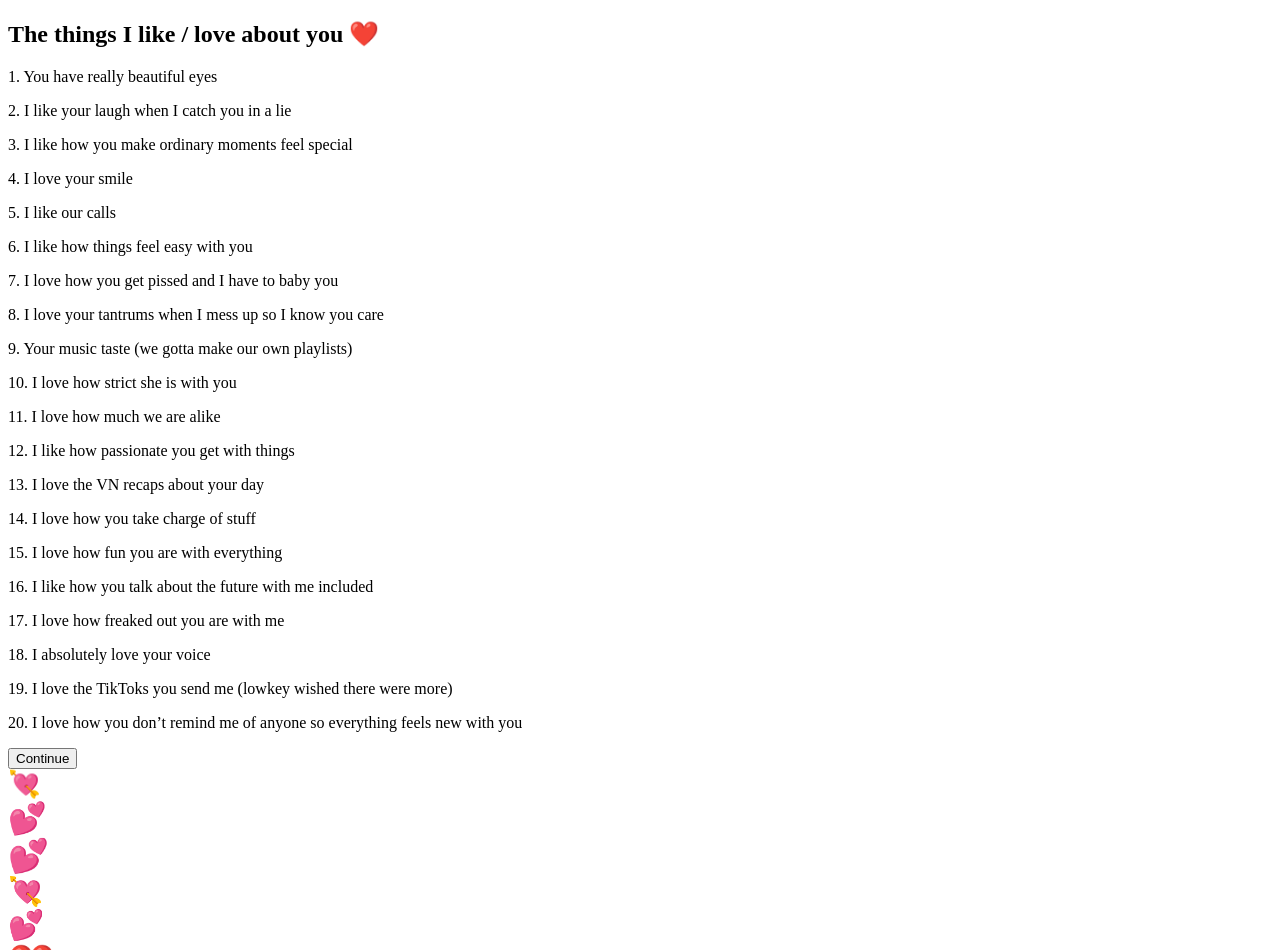
==== page2.html @ 8a05ad43 "Create page2.html" ====
<!DOCTYPE html>
<html>
<head>
  <title>Page 2</title>
  <link rel="stylesheet" href="style.css">
</head>

<body>

<div class="center">

  <h2>The things I like / love about you ❤️</h2>

  <p>1. You have really beautiful eyes</p>
  <p>2. I like your laugh when I catch you in a lie</p>
  <p>3. I like how you make ordinary moments feel special</p>
  <p>4. I love your smile</p>
  <p>5. I like our calls</p>
  <p>6. I like how things feel easy with you</p>
  <p>7. I love how you get pissed and I have to baby you</p>
  <p>8. I love your tantrums when I mess up so I know you care</p>
  <p>9. Your music taste (we gotta make our own playlists)</p>
  <p>10. I love how strict she is with you</p>
  <p>11. I love how much we are alike</p>
  <p>12. I like how passionate you get with things</p>
  <p>13. I love the VN recaps about your day</p>
  <p>14. I love how you take charge of stuff</p>
  <p>15. I love how fun you are with everything</p>
  <p>16. I like how you talk about the future with me included</p>
  <p>17. I love how freaked out you are with me</p>
  <p>18. I absolutely love your voice</p>
  <p>19. I love the TikToks you send me (lowkey wished there were more)</p>
  <p>20. I love how you don’t remind me of anyone so everything feels new with you</p>

  <a href="page3.html">
    <button>Continue</button>
  </a>

</div>

<script>
const emojis = ["❤️","💖","💘","💍","💕"];

function drop() {
  const e = document.createElement("div");
  e.classList.add("emoji");

  e.innerText = emojis[Math.floor(Math.random() * emojis.length)];

  e.style.left = Math.random() * 100 + "vw";
  e.style.animationDuration = (Math.random() * 3 + 2) + "s";
  e.style.fontSize = (Math.random() * 20 + 20) + "px";

  document.body.appendChild(e);

  setTimeout(() => e.remove(), 5000);
}

setInterval(drop, 200);
</script>

</body>
</html>
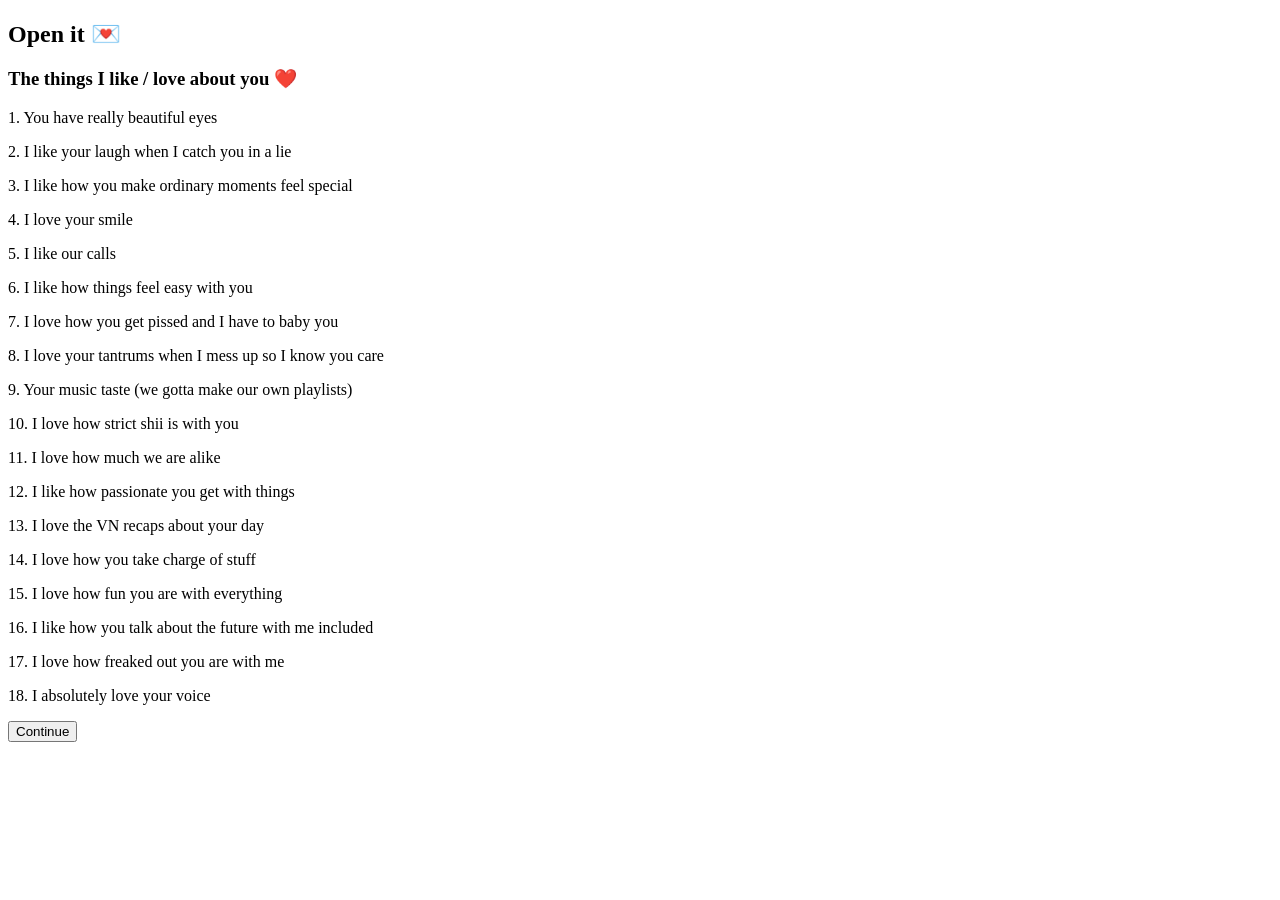
==== commit 5a0a8c18: "Create page2.html" ====
--- a/page2.html
+++ b/page2.html
@@ -1,7 +1,7 @@
 <!DOCTYPE html>
 <html>
 <head>
-  <title>Page 2</title>
+  <title>Message</title>
   <link rel="stylesheet" href="style.css">
 </head>
 
@@ -9,55 +9,58 @@
 
 <div class="center">
 
-  <h2>The things I like / love about you ❤️</h2>
+  <h2>Open it 💌</h2>
 
-  <p>1. You have really beautiful eyes</p>
-  <p>2. I like your laugh when I catch you in a lie</p>
-  <p>3. I like how you make ordinary moments feel special</p>
-  <p>4. I love your smile</p>
-  <p>5. I like our calls</p>
-  <p>6. I like how things feel easy with you</p>
-  <p>7. I love how you get pissed and I have to baby you</p>
-  <p>8. I love your tantrums when I mess up so I know you care</p>
-  <p>9. Your music taste (we gotta make our own playlists)</p>
-  <p>10. I love how strict she is with you</p>
-  <p>11. I love how much we are alike</p>
-  <p>12. I like how passionate you get with things</p>
-  <p>13. I love the VN recaps about your day</p>
-  <p>14. I love how you take charge of stuff</p>
-  <p>15. I love how fun you are with everything</p>
-  <p>16. I like how you talk about the future with me included</p>
-  <p>17. I love how freaked out you are with me</p>
-  <p>18. I absolutely love your voice</p>
-  <p>19. I love the TikToks you send me (lowkey wished there were more)</p>
-  <p>20. I love how you don’t remind me of anyone so everything feels new with you</p>
+  <div class="envelope" onclick="openEnvelope()"></div>
 
-  <a href="page3.html">
-    <button>Continue</button>
-  </a>
+  <div class="letter">
+
+    <h3>The things I like / love about you ❤️</h3>
+
+    <p>1. You have really beautiful eyes</p>
+
+    <p>2. I like your laugh when I catch you in a lie</p>
+
+    <p>3. I like how you make ordinary moments feel special</p>
+
+    <p>4. I love your smile</p>
+
+    <p>5. I like our calls</p>
+
+    <p>6. I like how things feel easy with you</p>
+
+    <p>7. I love how you get pissed and I have to baby you</p>
+
+    <p>8. I love your tantrums when I mess up so I know you care</p>
+
+    <p>9. Your music taste (we gotta make our own playlists)</p>
+
+    <p>10. I love how strict shii is with you</p>
+
+    <p>11. I love how much we are alike</p>
+
+    <p>12. I like how passionate you get with things</p>
+
+    <p>13. I love the VN recaps about your day</p>
+
+    <p>14. I love how you take charge of stuff</p>
+
+    <p>15. I love how fun you are with everything</p>
+
+    <p>16. I like how you talk about the future with me included</p>
+
+    <p>17. I love how freaked out you are with me</p>
+
+    <p>18. I absolutely love your voice</p>
+
+    <a href="page3.html">
+      <button>Continue</button>
+    </a>
+
+  </div>
 
 </div>
 
-<script>
-const emojis = ["❤️","💖","💘","💍","💕"];
-
-function drop() {
-  const e = document.createElement("div");
-  e.classList.add("emoji");
-
-  e.innerText = emojis[Math.floor(Math.random() * emojis.length)];
-
-  e.style.left = Math.random() * 100 + "vw";
-  e.style.animationDuration = (Math.random() * 3 + 2) + "s";
-  e.style.fontSize = (Math.random() * 20 + 20) + "px";
-
-  document.body.appendChild(e);
-
-  setTimeout(() => e.remove(), 5000);
-}
-
-setInterval(drop, 200);
-</script>
-
+<script src="script.js"></script>
 </body>
 </html>
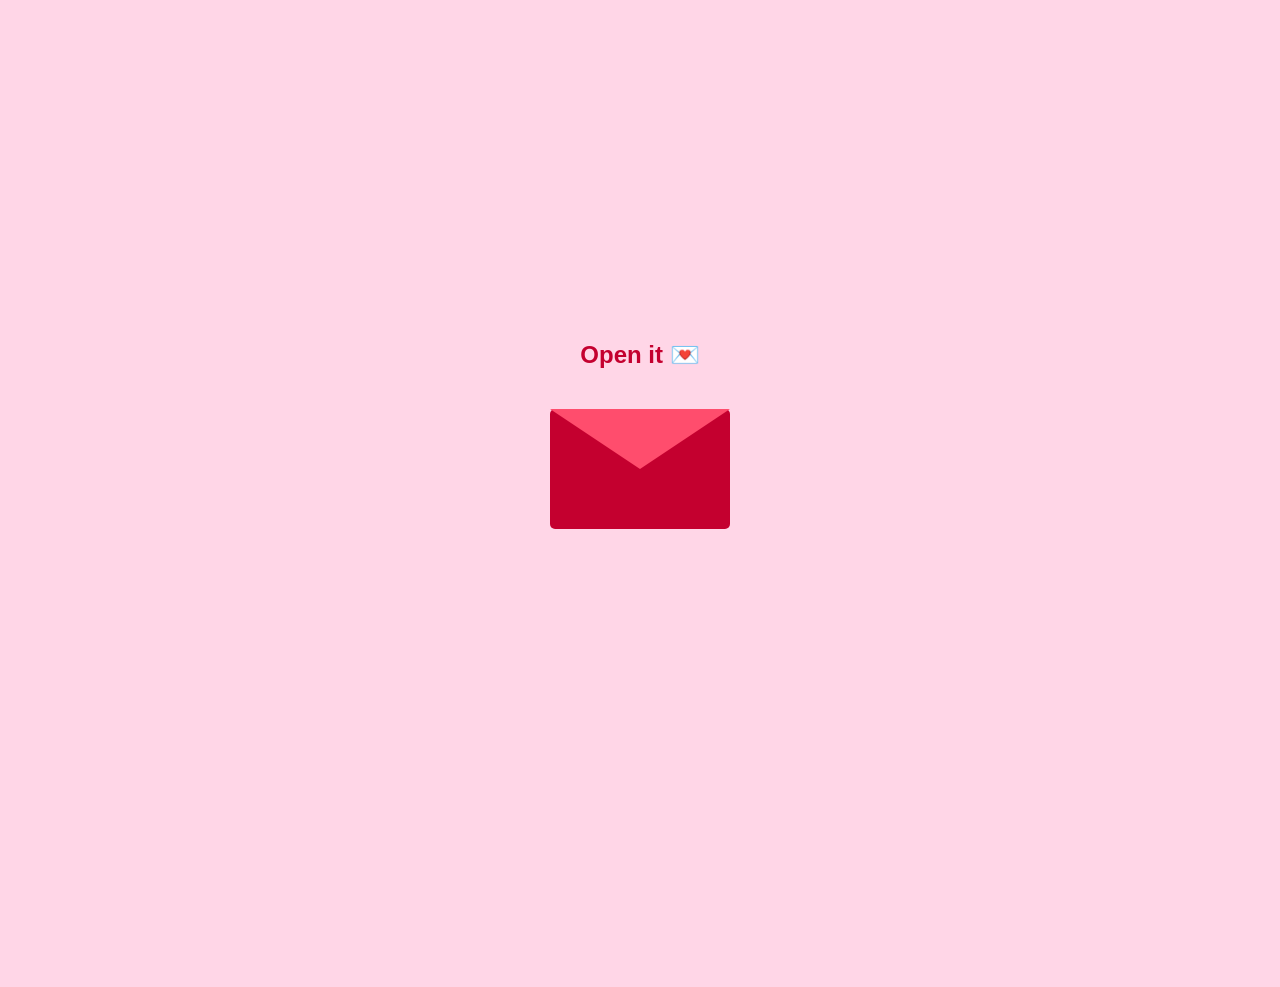
==== commit 9bfed0fc: "Update page2.html" ====
--- a/page2.html
+++ b/page2.html
@@ -52,6 +52,10 @@
     <p>17. I love how freaked out you are with me</p>
 
     <p>18. I absolutely love your voice</p>
+    
+    <p>19. l love the tiktoks you sent me (lowkey wished they were more)</p>
+    
+    <p>20. l love how you dont remind me of anyone so things feel new with you.</p>
 
     <a href="page3.html">
       <button>Continue</button>
--- a/style.css
+++ b/style.css
@@ -0,0 +1,106 @@
+body {
+  margin: 0;
+  background: #ffd6e7; /* soft light pink */
+  font-family: Arial, sans-serif;
+  color: #c4002f; /* elegant red */
+  overflow-y: auto;
+}
+
+/* center layout */
+.center {
+  position: absolute;
+  top: 50%;
+  left: 50%;
+  transform: translate(-50%,-50%);
+  text-align: center;
+  width: 85%;
+}
+
+/* headings */
+h1, h2, h3 {
+  margin: 10px 0;
+}
+
+/* paragraphs */
+p {
+  font-size: 18px;
+  line-height: 1.6;
+}
+
+/* button styling */
+button {
+  padding: 10px 18px;
+  border: none;
+  background: #c4002f;
+  color: white;
+  border-radius: 8px;
+  cursor: pointer;
+  margin-top: 15px;
+}
+
+/* ========================= */
+/* FLOATING EMOJIS */
+/* ========================= */
+
+.emoji {
+  position: absolute;
+  top: -40px;
+  font-size: 24px;
+  opacity: 0.9;
+  animation: fall linear forwards;
+}
+
+@keyframes fall {
+  0% {
+    transform: translateY(0);
+    opacity: 1;
+  }
+  100% {
+    transform: translateY(110vh);
+    opacity: 0;
+  }
+}
+
+/* ========================= */
+/* ENVELOPE (PAGE 2) */
+/* ========================= */
+
+.envelope {
+  width: 180px;
+  height: 120px;
+  background: #c4002f;
+  position: relative;
+  margin: 40px auto;
+  cursor: pointer;
+  border-radius: 5px;
+}
+
+/* envelope flap */
+.envelope:before {
+  content: "";
+  position: absolute;
+  top: 0;
+  left: 0;
+  border-left: 90px solid transparent;
+  border-right: 90px solid transparent;
+  border-top: 60px solid #ff4d6d;
+}
+
+/* hidden letter */
+.letter {
+  display: none;
+  margin-top: 20px;
+  animation: fadeIn 1.5s ease forwards;
+}
+
+/* fade in animation */
+@keyframes fadeIn {
+  from {
+    opacity: 0;
+    transform: translateY(20px);
+  }
+  to {
+    opacity: 1;
+    transform: translateY(0);
+  }
+}
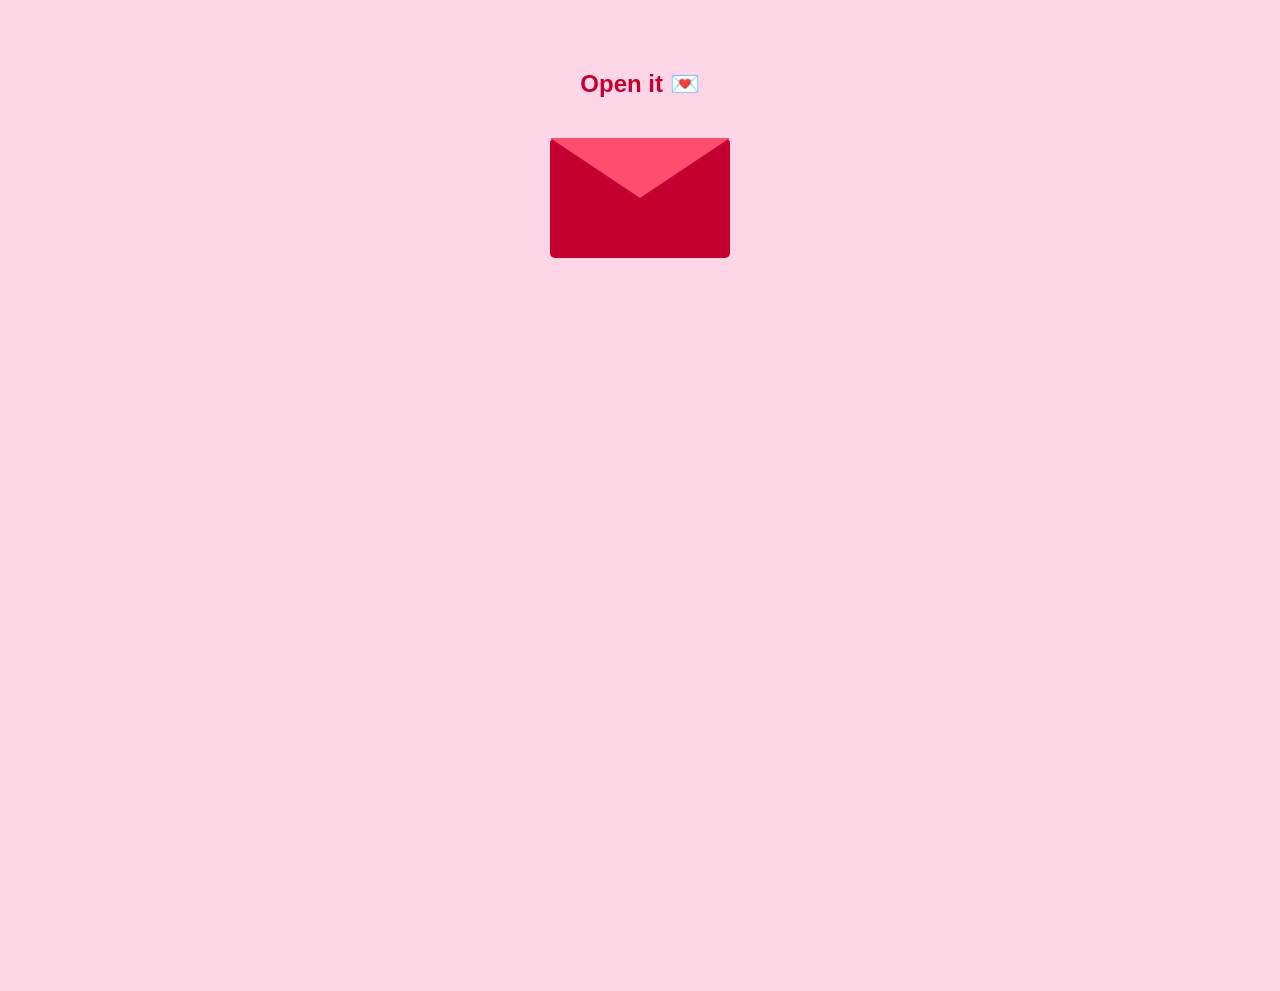
==== commit 3750c75a: "Update page2.html" ====
--- a/page2.html
+++ b/page2.html
@@ -16,16 +16,11 @@
   <div class="letter">
 
     <h3>The things I like / love about you ❤️</h3>
-
-    <p>1. You have really beautiful eyes</p>
-
-    <p>2. I like your laugh when I catch you in a lie</p>
-
-    <p>3. I like how you make ordinary moments feel special</p>
-
-    <p>4. I love your smile</p>
-
-    <p>5. I like our calls</p>
+     <p>1. You have really beautiful eyes</p>
+     <p>2. I like your laugh when I catch you in a lie</p>
+     <p>3. I like how you make ordinary moments feel special</p>
+     <p>4. I love your smile</p>
+     <p>5. I like our calls</p>
 
     <p>6. I like how things feel easy with you</p>
 
--- a/style.css
+++ b/style.css
@@ -3,17 +3,20 @@
   background: #ffd6e7; /* soft light pink */
   font-family: Arial, sans-serif;
   color: #c4002f; /* elegant red */
+  overflow-x: hidden; 
   overflow-y: auto;
 }
 
 /* center layout */
 .center {
-  position: absolute;
-  top: 50%;
-  left: 50%;
-  transform: translate(-50%,-50%);
+  position: relative;
+  top: auto;
+  left: auto;
+  transform: none;
   text-align: center;
   width: 85%;
+  margin: 0 auto;
+  padding: 60px 20px;
 }
 
 /* headings */
